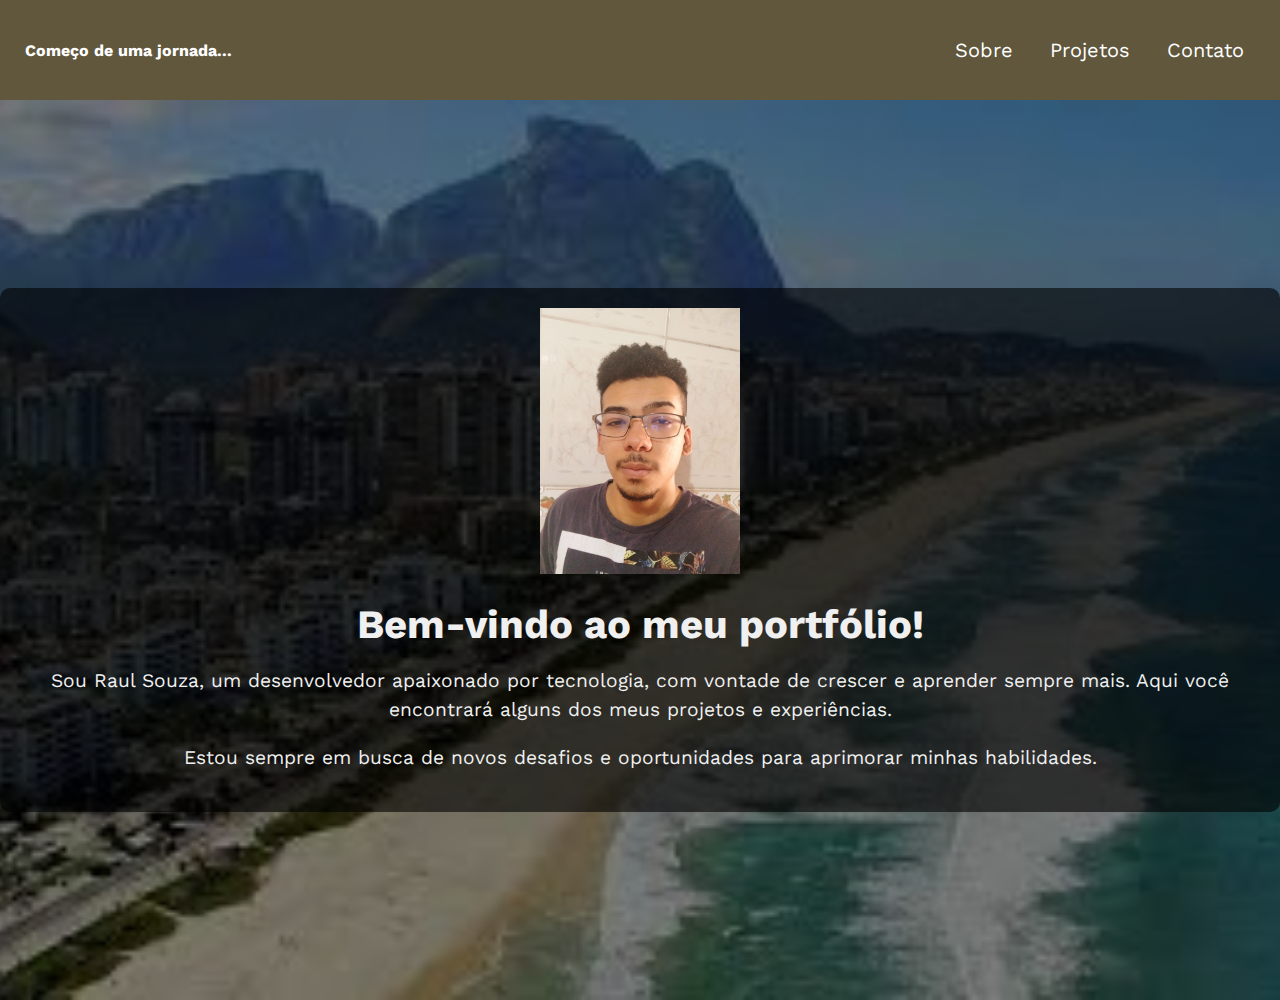
==== index.html @ 8cb2fbac "Rename Index.html to index.html" ====
<!DOCTYPE html>
<html lang="pt-br">
  <head>
    <meta charset="UTF-8" />
    <meta name="viewport" content="width=device-width, initial-scale=1.0" />
    <meta name="author" content="Raul Souza" />
    <meta name="description" content="Portfólio de Raul Souza" />
    <meta
      name="keywords"
      content="Portfólio, Raul Souza, Desenvolvedor, Programador, Web, Front-End, Back-End"
    />
    <title>Document</title>
    <link rel="stylesheet" href="css/feijoada.css" />
  </head>
  <body>
    <nav class="navbar">
      <div class="logo">
        <h4>Começo de uma jornada...</h4>
      </div>
      <div class="menu">
        <a href="#">Sobre</a>
        <a href="#">Projetos</a>
        <a href="#">Contato</a>
      </div>
    </nav>
    <header class="hero">
      <div class="hero-content">
        <img
          src="imagens/IMG_20241217_062346.jpg"
          alt="Imagem de fundo"
          class="hero-image"
        />
        <h1>Bem-vindo ao meu portfólio!</h1>
        <p>
          Sou Raul Souza, um desenvolvedor apaixonado por tecnologia, com
          vontade de crescer e aprender sempre mais. Aqui você encontrará alguns
          dos meus projetos e experiências.
        </p>
        <p>
          Estou sempre em busca de novos desafios e oportunidades para aprimorar
          minhas habilidades.
        </p>
      </div>
    </header>
  </body>
</html>
---- css/feijoada.css ----
@import url("https://fonts.googleapis.com/css2?family=Work+Sans:ital,wght@0,100..900;1,100..900&display=swap");
* {
  box-sizing: border-box;
}
body {
  margin: 0;
  background-color: rgb(247, 223, 158);
}

.navbar {
  font-family: "Work Sans", sans-serif;
  display: flex;
  flex-flow: row rap;
  height: 100px;
  background-color: #0000009c;
  justify-content: center;
  align-items: center;
}

.logo {
  /* border: 1px solide white;  */
  flex: 20%;
  text-align: center;
  font-family: italic bold 2em "Work Sans", sans-serif;
  color: white;
}

.menu {
  flex: 80%;
  text-align: right;
  padding: 20px;
  /* border: 1px solide white; */
}

.menu a {
  text-decoration: none;
  color: white;
  padding: 20px 16px;
  font-size: 20px;
}
.menu a:hover {
  border-top: 4px solid rebeccapurple;
  border-bottom: 4px solid rebeccapurple;
  color: rgb(252, 252, 252);
}

.hero {
  background: linear-gradient(rgba(0, 0, 0, 0.5), rgba(0, 0, 0, 0.5)),
    url("../imagens/PraiaCopacabana.jpg");
  height: 100vh;
  background-size: cover;
  background-position: center;
  display: flex;
  justify-content: center;
  align-items: center;
  color: white;
  font-family: "Work Sans", sans-serif;
}

.hero-content {
  text-align: center; /* Centraliza o conteúdo */
  background-color: rgba(0, 0, 0, 0.6); /* Fundo preto translúcido */
  color: #f0f0f0; /* Cor da fonte em cinza claro */
  padding: 20px; /* Espaçamento interno */
  border-radius: 10px; /* Bordas arredondadas */
  display: inline-block; /* Ajusta o tamanho do fundo ao conteúdo */
}

.hero-content h1 {
  font-size: 2.5em; /* Tamanho do título */
  margin-bottom: 10px; /* Espaço abaixo do título */
}

.hero-content p {
  font-size: 1.2em; /* Tamanho do texto do parágrafo */
  line-height: 1.5; /* Espaçamento entre linhas */
}

.hero-content img.hero-image {
  display: block; /* Garante que a imagem seja tratada como um bloco */
  margin: 0 auto; /* Centraliza a imagem horizontalmente */
  max-width: 200px; /* Ajusta a largura da imagem */
  height: auto; /* Mantém a proporção da imagem */
  margin-bottom: 20px; /* Espaço entre a imagem e o título */
}
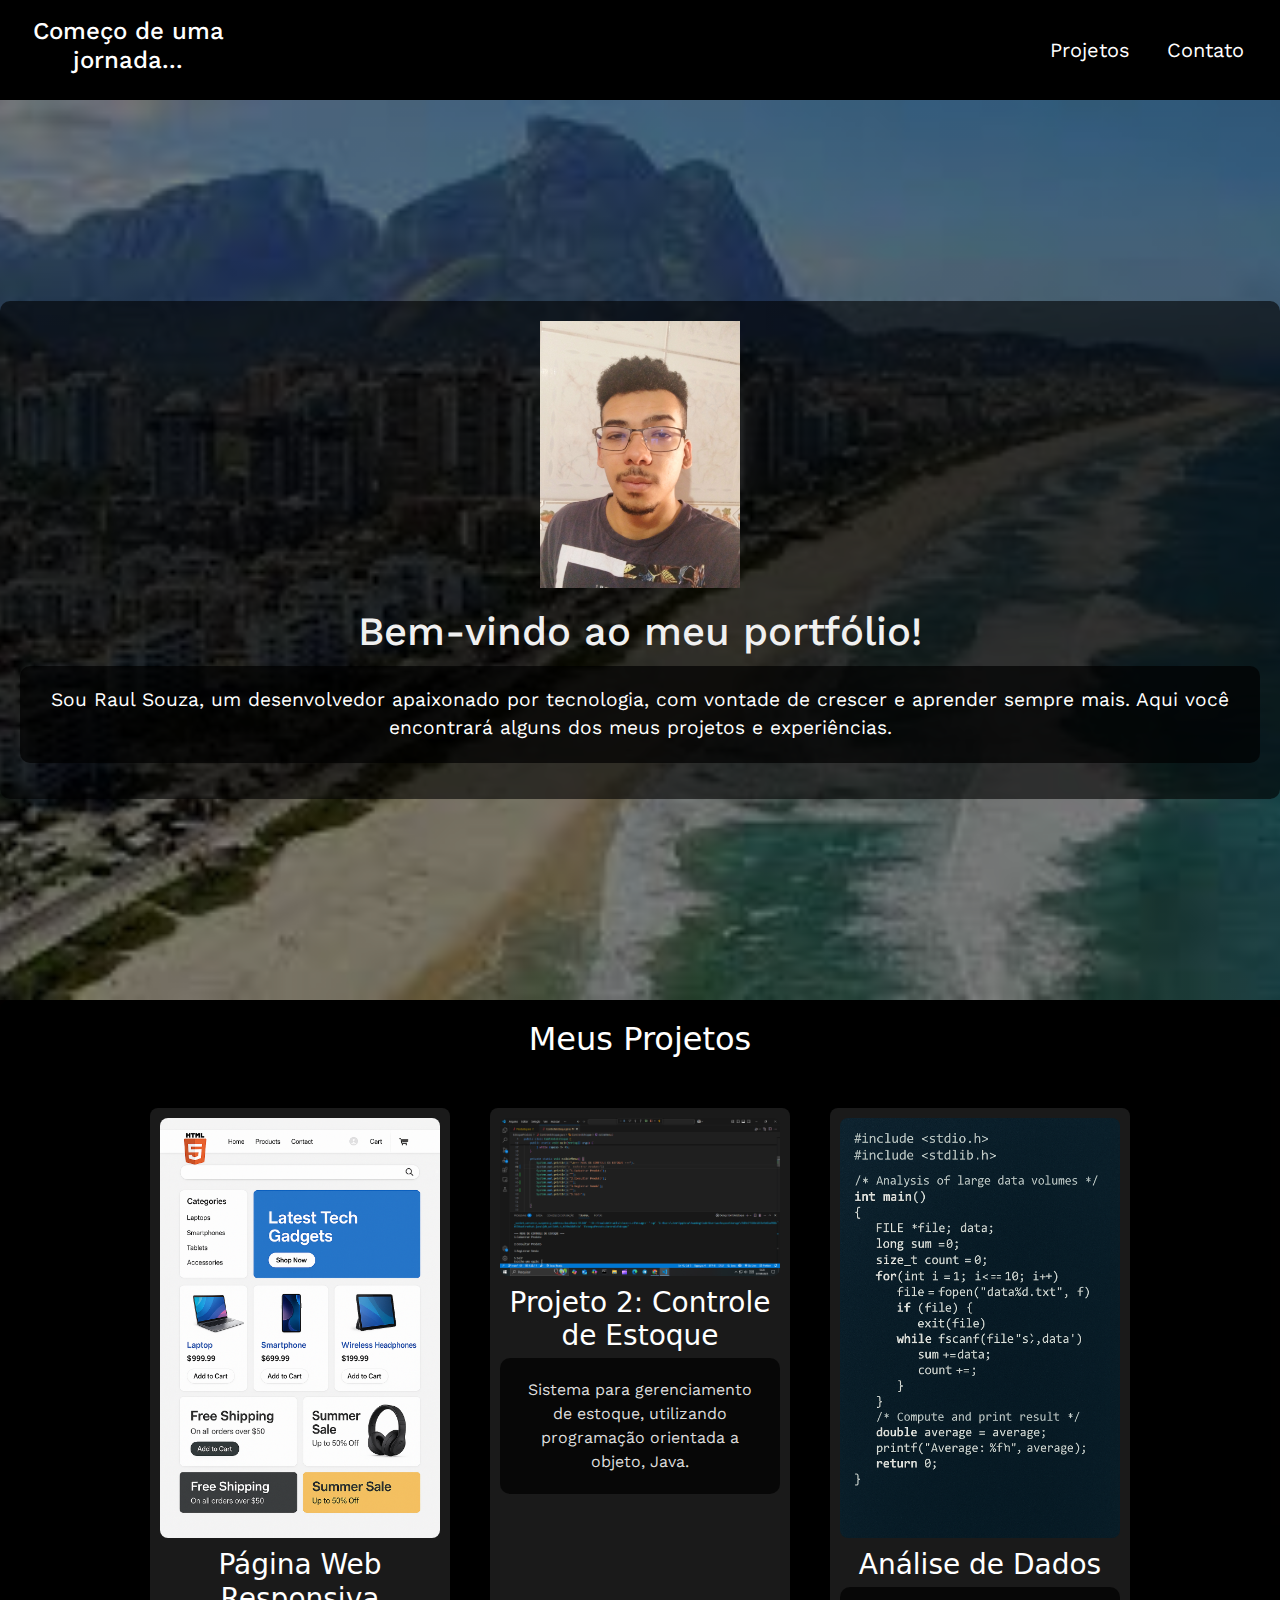
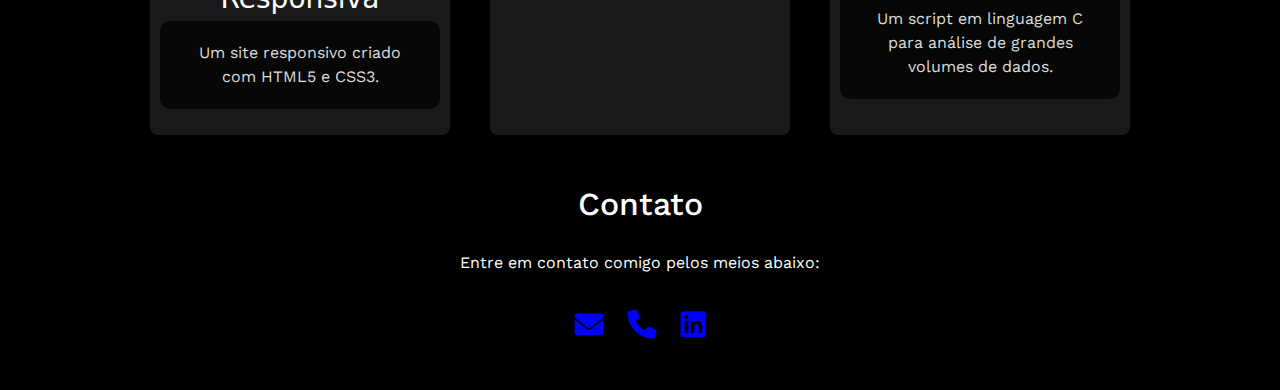
==== commit 4d73e856: "Alteração na HomeScreen e correção de bugs" ====
--- a/index.html
+++ b/index.html
@@ -1,13 +1,19 @@
 <!DOCTYPE html>
 <html lang="pt-br">
   <head>
+    <meta http-equiv="X-UA-Compatible" content="IE=edge" />
+    <link rel="stylesheet" href="css/bootstrap.min.css" />
+    <link
+      href="https://cdnjs.cloudflare.com/ajax/libs/font-awesome/6.0.0-beta3/css/all.min.css"
+      rel="stylesheet"
+    />
     <meta charset="UTF-8" />
     <meta name="viewport" content="width=device-width, initial-scale=1.0" />
     <meta name="author" content="Raul Souza" />
     <meta name="description" content="Portfólio de Raul Souza" />
     <meta
       name="keywords"
-      content="Portfólio, Raul Souza, Desenvolvedor, Programador, Web, Front-End, Back-End"
+      content="Portfólio, Raul Souza, Desenvolvedor, Programador, Web, Front-End"
     />
     <title>Document</title>
     <link rel="stylesheet" href="css/feijoada.css" />
@@ -18,9 +24,10 @@
         <h4>Começo de uma jornada...</h4>
       </div>
       <div class="menu">
-        <a href="#">Sobre</a>
-        <a href="#">Projetos</a>
-        <a href="#">Contato</a>
+        <a href="#projects">Projetos</a>
+        <!-- Link para a seção Projetos -->
+        <a href="#contact">Contato</a>
+        <!-- Link para a seção Contato -->
       </div>
     </nav>
     <header class="hero">
@@ -36,11 +43,63 @@
           vontade de crescer e aprender sempre mais. Aqui você encontrará alguns
           dos meus projetos e experiências.
         </p>
+      </div>
+    </header>
+
+    <section id="projects" class="projects">
+      <h2>Meus Projetos</h2>
+      <div class="project">
+        <img src="imagens\Site, 11_06_09.png" alt="Projeto em HTML e CSS" />
+        <h3>Página Web Responsiva</h3>
+        <p>Um site responsivo criado com HTML5 e CSS3.</p>
+      </div>
+      <div class="project">
+        <img src="imagens\2025-04-07.png" alt="Projeto em Java" />
+        <h3>Projeto 2: Controle de Estoque</h3>
         <p>
-          Estou sempre em busca de novos desafios e oportunidades para aprimorar
-          minhas habilidades.
+          Sistema para gerenciamento de estoque, utilizando programação
+          orientada a objeto, Java.
         </p>
       </div>
-    </header>
+      <div class="project">
+        <img src="imagens\Print C .png" alt="Projeto em Python" />
+        <h3>Análise de Dados</h3>
+        <p>
+          Um script em linguagem C para análise de grandes volumes de dados.
+        </p>
+      </div>
+    </section>
+
+    <section id="contact" class="contact">
+      <h2>Contato</h2>
+      <p>Entre em contato comigo pelos meios abaixo:</p>
+      <ul class="list-unstyled d-flex justify-content-center gap-4">
+        <li>
+          <a
+            href="mailto:raulsanttos293@gmail.com"
+            class="text-decoration-none text-primary"
+          >
+            <i class="fas fa-envelope fa-2x"></i>
+          </a>
+        </li>
+        <li>
+          <a
+            href="tel:+5511999999999"
+            class="text-decoration-none text-primary"
+          >
+            <i class="fas fa-phone fa-2x"></i>
+          </a>
+        </li>
+        <li>
+          <a
+            href="https://www.linkedin.com/in/raul-souza"
+            target="_blank"
+            class="text-decoration-none text-primary"
+          >
+            <i class="fab fa-linkedin fa-2x"></i>
+          </a>
+        </li>
+      </ul>
+    </section>
   </body>
 </html>
--- a/css/feijoada.css
+++ b/css/feijoada.css
@@ -4,7 +4,7 @@
 }
 body {
   margin: 0;
-  background-color: rgb(247, 223, 158);
+  background-color: rgb(2, 0, 0);
 }
 
 .navbar {
@@ -82,4 +82,96 @@
   max-width: 200px; /* Ajusta a largura da imagem */
   height: auto; /* Mantém a proporção da imagem */
   margin-bottom: 20px; /* Espaço entre a imagem e o título */
-}+}
+
+.projects {
+  display: flex; /* Ativa o Flexbox */
+  flex-wrap: wrap; /* Permite que os itens quebrem linha se necessário */
+  justify-content: center; /* Centraliza os itens horizontalmente */
+  gap: 20px; /* Espaçamento entre os itens */
+  padding: 20px;
+  background-color: rgba(0, 0, 0, 0.7); /* Fundo preto translúcido */
+  border-radius: 10px; /* Bordas arredondadas */
+  transition: background-color 0.3s ease; /* Transição suave */
+  color: #fff; /* Texto branco para contraste */
+  text-align: center; /* Centraliza o texto */
+}
+
+.projects h2 {
+  width: 100%; /* O título ocupa toda a largura */
+  text-align: center; /* Centraliza o título */
+  margin-bottom: 20px; /* Espaço abaixo do título */
+  font-size: 2em; /* Tamanho do título */
+  color: #fff; /* Cor do título */
+}
+
+.project {
+  flex: 1 1 calc(33.333% - 20px); /* Cada item ocupa 1/3 da largura */
+  max-width: 300px; /* Largura máxima para cada item */
+  text-align: center; /* Centraliza o texto dentro do item */
+  margin: 10px; /* Margem ao redor dos itens */
+  background-color: rgba(255, 255, 255, 0.1); /* Fundo leve para cada projeto */
+  border-radius: 8px; /* Bordas arredondadas */
+  padding: 10px; /* Espaçamento interno */
+  transition: transform 0.3s ease, background-color 0.3s ease; /* Efeitos de transição */
+}
+
+.project:hover {
+  background-color: rgba(
+    0,
+    128,
+    255,
+    0.2
+  ); /* Fundo azul claro ao passar o mouse */
+  transform: scale(1.05); /* Aumenta levemente o tamanho ao passar o mouse */
+}
+
+.project img {
+  max-width: 100%; /* Garante que a imagem não ultrapasse o tamanho do item */
+  height: auto; /* Mantém a proporção da imagem */
+  border-radius: 8px; /* Bordas arredondadas */
+}
+
+.project h3 {
+  margin: 10px 0 5px; /* Espaçamento ao redor do título */
+}
+
+.project p {
+  color: #ddd; /* Texto com contraste mais suave */
+}
+
+.contact,
+p {
+  font-family: "Work Sans", sans-serif; /* Fonte do texto */
+  color: #fff; /* Cor do texto */
+  text-align: center; /* Centraliza o texto */
+  padding: 20px; /* Espaçamento interno */
+  background-color: rgba(0, 0, 0, 0.7); /* Fundo preto translúcido */
+  border-radius: 10px; /* Bordas arredondadas */
+}
+.contact ul {
+  list-style: none; /* Remove os marcadores da lista */
+  padding: 0;
+}
+
+.contact li {
+  margin-bottom: 10px; /* Espaçamento entre os itens */
+  font-size: 1.2em; /* Aumenta o tamanho do texto */
+  display: flex; /* Exibe os itens em linha */
+  align-items: center; /* Alinha os ícones ao texto */
+  gap: 10px; /* Espaçamento entre o ícone e o texto */
+}
+
+.contact i {
+  color: #00f; /* Cor azul para os ícones */
+  font-size: 1.5em; /* Tamanho dos ícones */
+}
+
+.contact a {
+  color: #00f; /* Cor azul para os links */
+  text-decoration: none; /* Remove o sublinhado */
+}
+
+.contact a:hover {
+  text-decoration: underline; /* Adiciona sublinhado ao passar o mouse */
+}
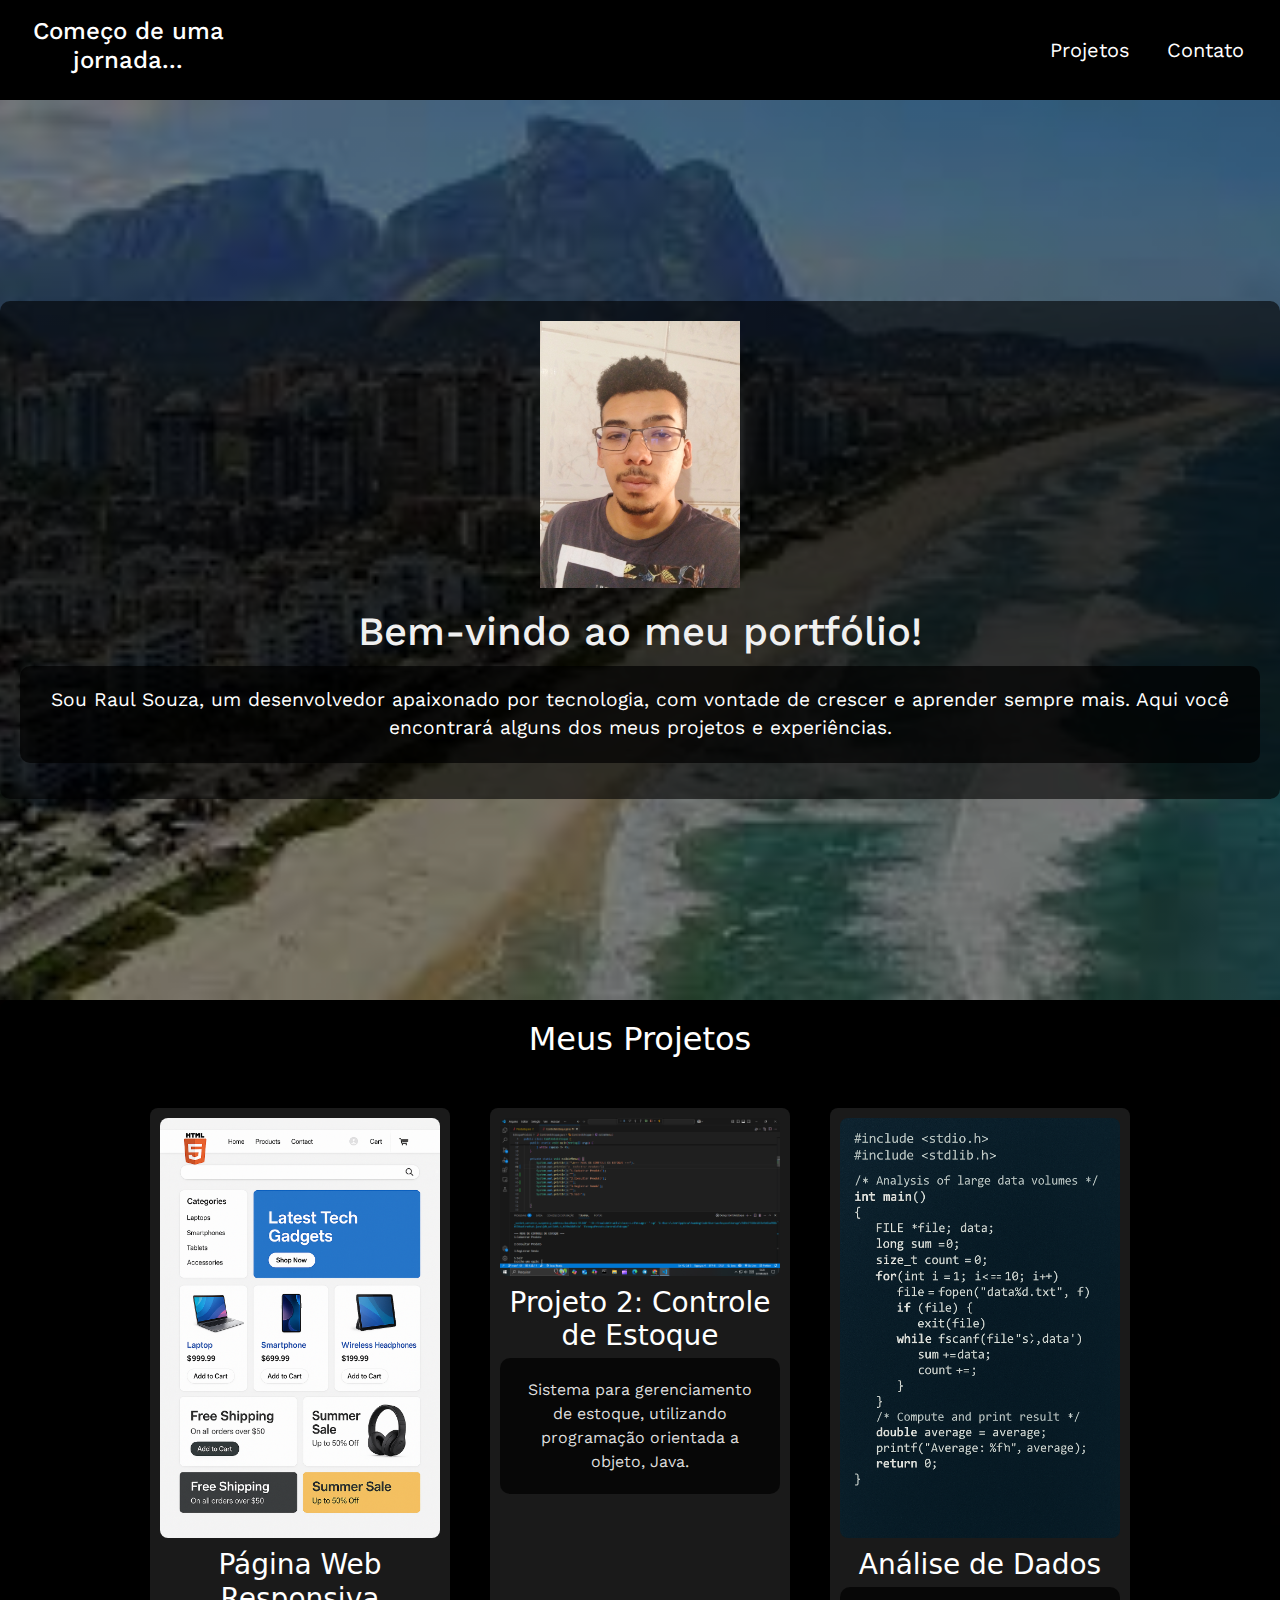
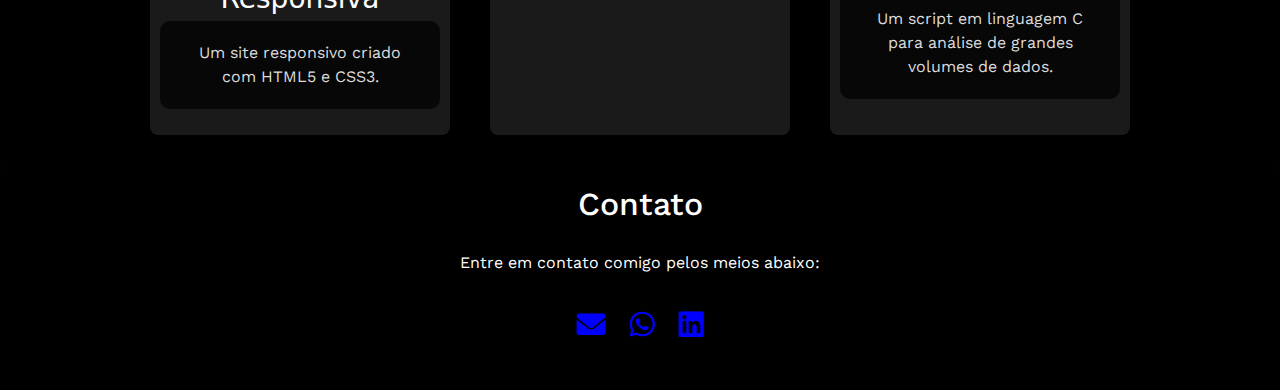
==== commit 8b0113f3: "Alteração na HomeScreen e correção de bugs" ====
--- a/index.html
+++ b/index.html
@@ -84,15 +84,16 @@
         </li>
         <li>
           <a
-            href="tel:+5511999999999"
-            class="text-decoration-none text-primary"
+            href="https://wa.me/5511978860943"
+            target="_blank"
+            class="text-decoration-none text-success"
           >
-            <i class="fas fa-phone fa-2x"></i>
+            <i class="fab fa-whatsapp fa-2x"></i>
           </a>
         </li>
         <li>
           <a
-            href="https://www.linkedin.com/in/raul-souza"
+            href="https://www.linkedin.com/in/raul-souza-santos-7807141b7/"
             target="_blank"
             class="text-decoration-none text-primary"
           >
